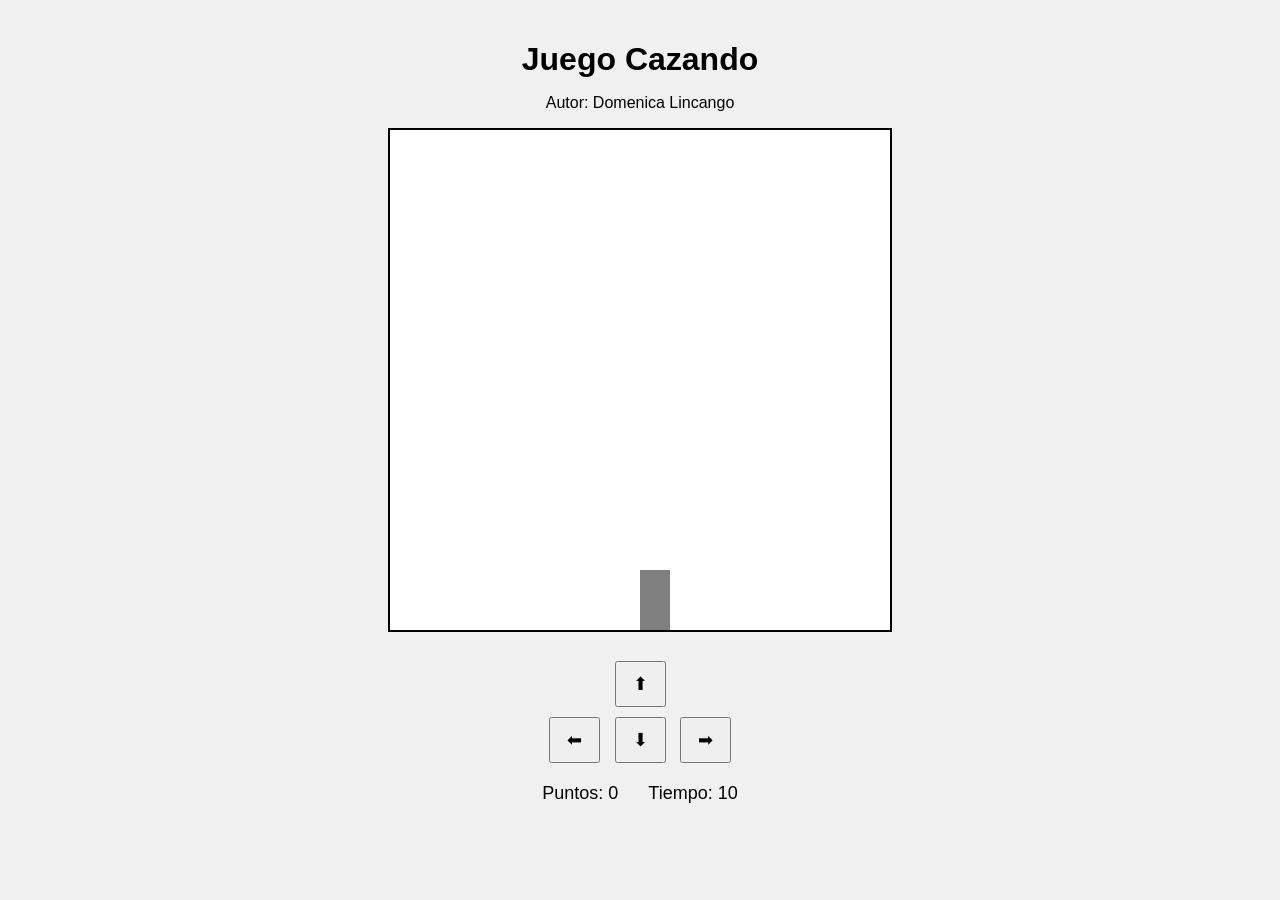
==== cazando.html @ a2739a80 "Agregar gato" ====
<!DOCTYPE html>
<html>
<head>
  <title>Juego Cazando</title>
  <link href="cazando.css" rel="stylesheet"/>
</head>
<body onload="graficarGato();">

  <h1>Juego Cazando</h1>
  <p>Autor: Domenica Lincango</p>
  <canvas id="areaJuego" width="500" height="500"></canvas>
  <div class="controles">
    <button>⬆</button>
    <br>
    <button>⬅</button>
    <button>⬇</button>
    <button>➡</button>
  </div>


  <div class="panel">
    <span>Puntos: <span id="puntos">0</span></span>
    <span>Tiempo: <span id="tiempo">10</span></span>
  </div>

  <p id="mensaje"></p>
  <script src="cazando.js"></script>
</body>
</html>
---- cazando.css ----
body {
  text-align: center;
  font-family: Arial, sans-serif;
  background: #f0f0f0;
  margin: 0;
  padding: 20px;
}

h1 {
  margin-bottom: 5px;
}

.panel {
  margin: 15px 0;
  font-size: 18px;
  display: flex;
  justify-content: center;
  gap: 30px;
}

canvas {
  background: white;
  border: 2px solid black;
}

.controles {
  margin-top: 20px;
}

button {
  margin: 5px;
  padding: 10px 16px;
  font-size: 18px;
  cursor: pointer;
}

#mensaje {
  font-size: 20px;
  font-weight: bold;
  color: darkred;
  margin-top: 15px;
}
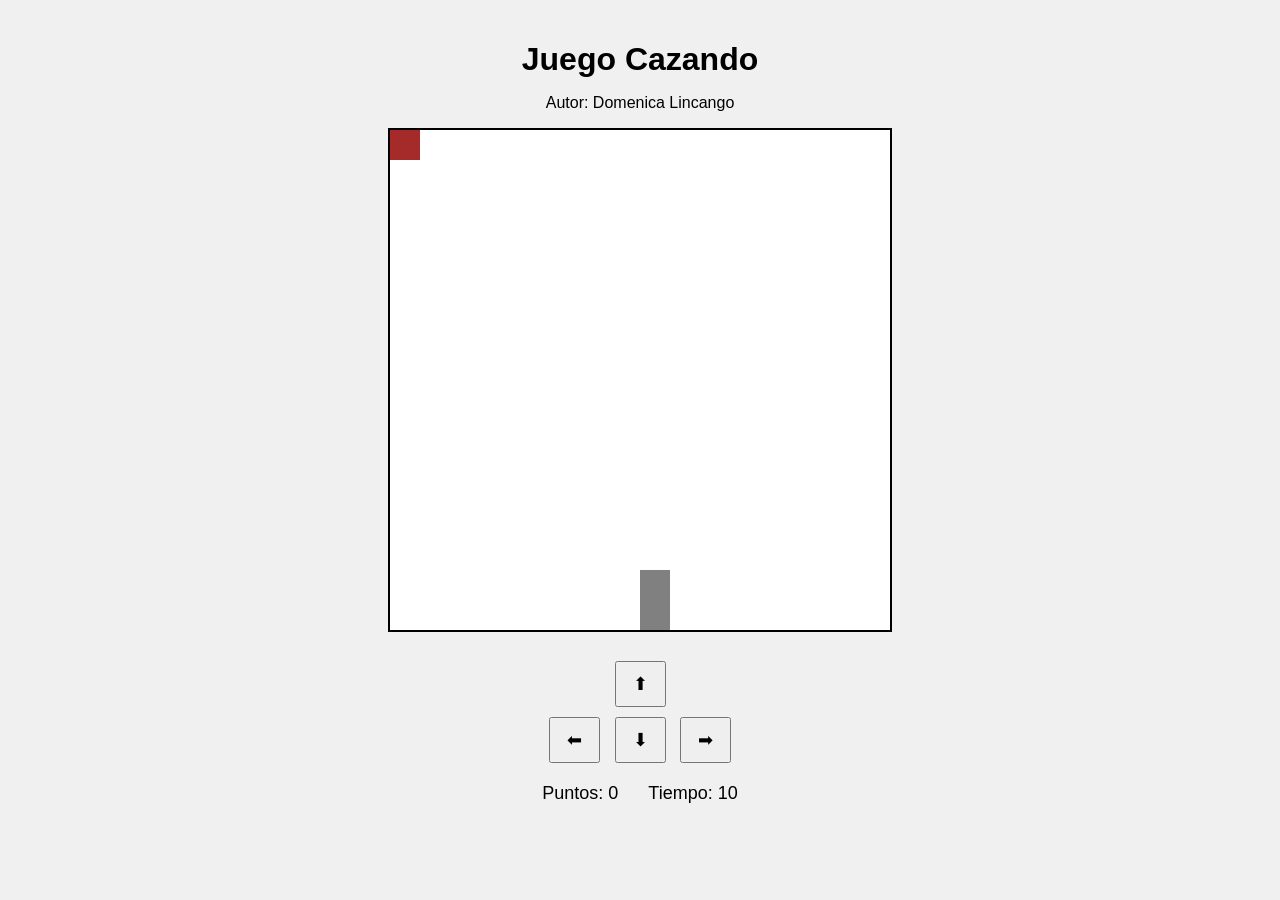
==== commit 3166bb66: "Gato comida" ====
--- a/cazando.html
+++ b/cazando.html
@@ -4,7 +4,7 @@
   <title>Juego Cazando</title>
   <link href="cazando.css" rel="stylesheet"/>
 </head>
-<body onload="graficarGato();">
+<body onload="iniciar();">
 
   <h1>Juego Cazando</h1>
   <p>Autor: Domenica Lincango</p>
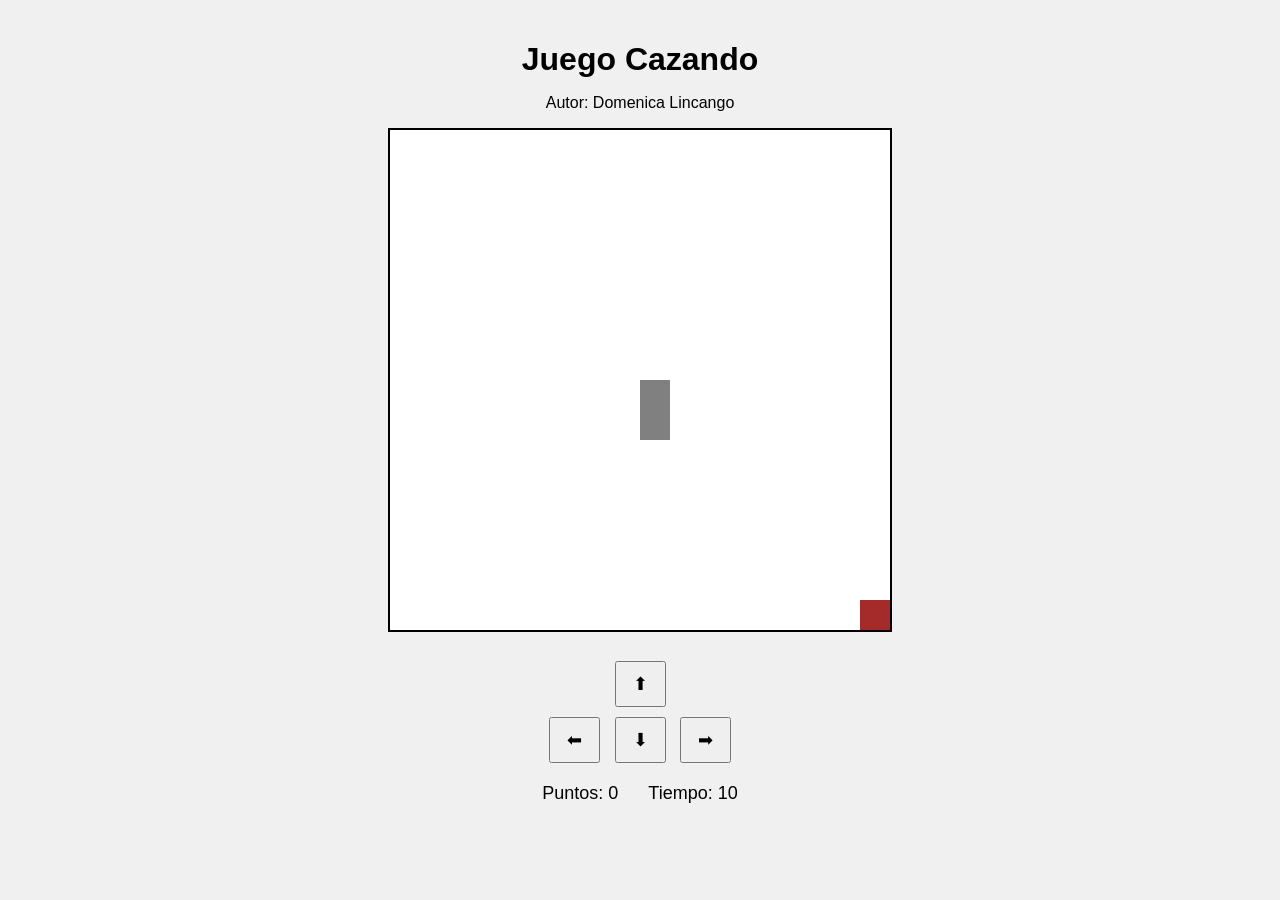
==== commit b95473ce: "Correciones" ====
--- a/cazando.html
+++ b/cazando.html
@@ -4,7 +4,7 @@
   <title>Juego Cazando</title>
   <link href="cazando.css" rel="stylesheet"/>
 </head>
-<body onload="iniciar();">
+<body onload="iniciarJuego();">
 
   <h1>Juego Cazando</h1>
   <p>Autor: Domenica Lincango</p>
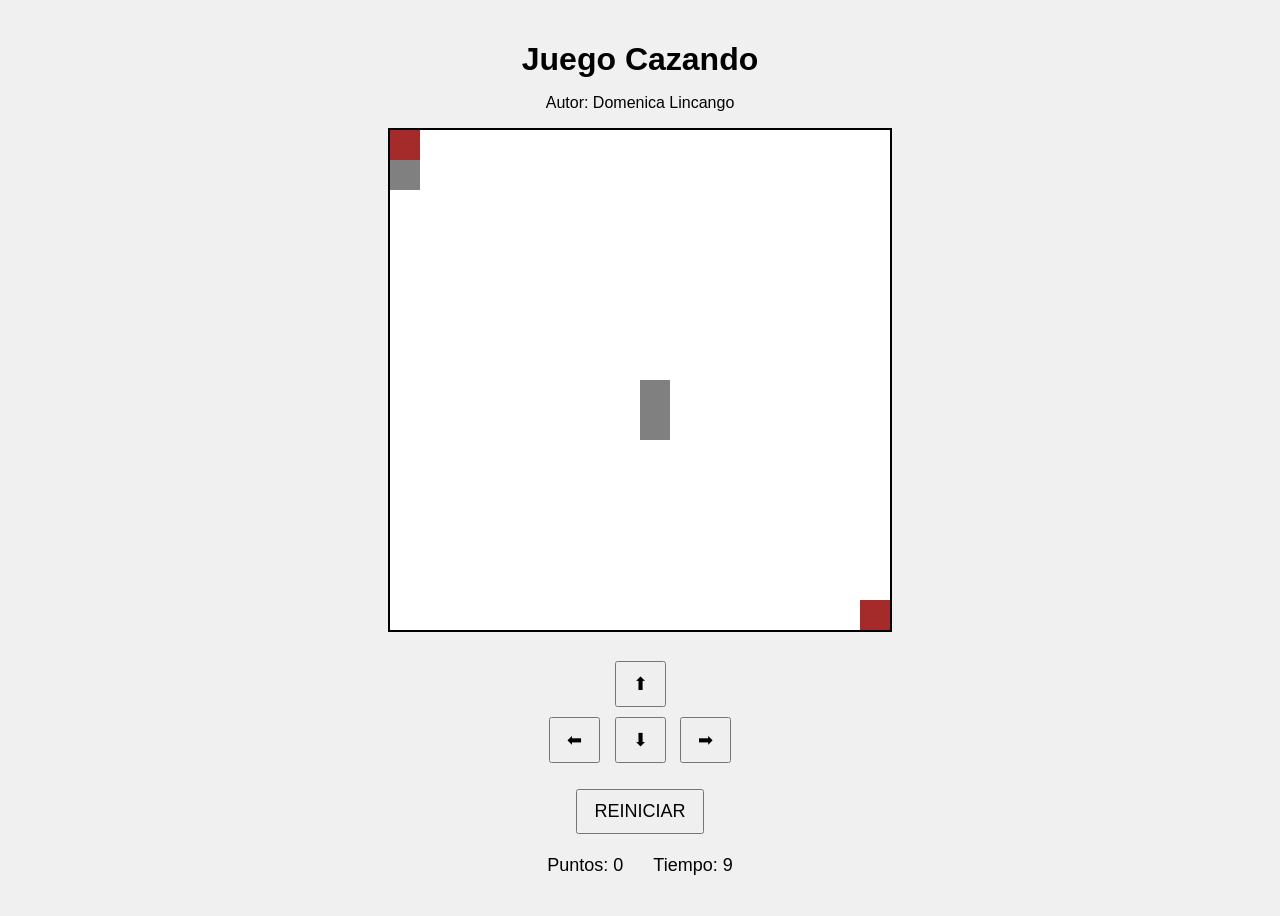
==== commit 9baad4ed: "Final" ====
--- a/cazando.html
+++ b/cazando.html
@@ -3,6 +3,7 @@
 <head>
   <title>Juego Cazando</title>
   <link href="cazando.css" rel="stylesheet"/>
+  <script src="utils.js"></script>
 </head>
 <body onload="iniciarJuego();">
 
@@ -10,11 +11,12 @@
   <p>Autor: Domenica Lincango</p>
   <canvas id="areaJuego" width="500" height="500"></canvas>
   <div class="controles">
-    <button>⬆</button>
+    <button onclick="moverArriba()">⬆</button>
     <br>
-    <button>⬅</button>
-    <button>⬇</button>
-    <button>➡</button>
+    <button onclick="moverIzquierda()">⬅</button>
+    <button onclick="moverAbajo()">⬇</button>
+    <button onclick="moverDerecha()">➡</button>
+    <p><button onclick="reiniciar()">REINICIAR</button></p>
   </div>
 
 
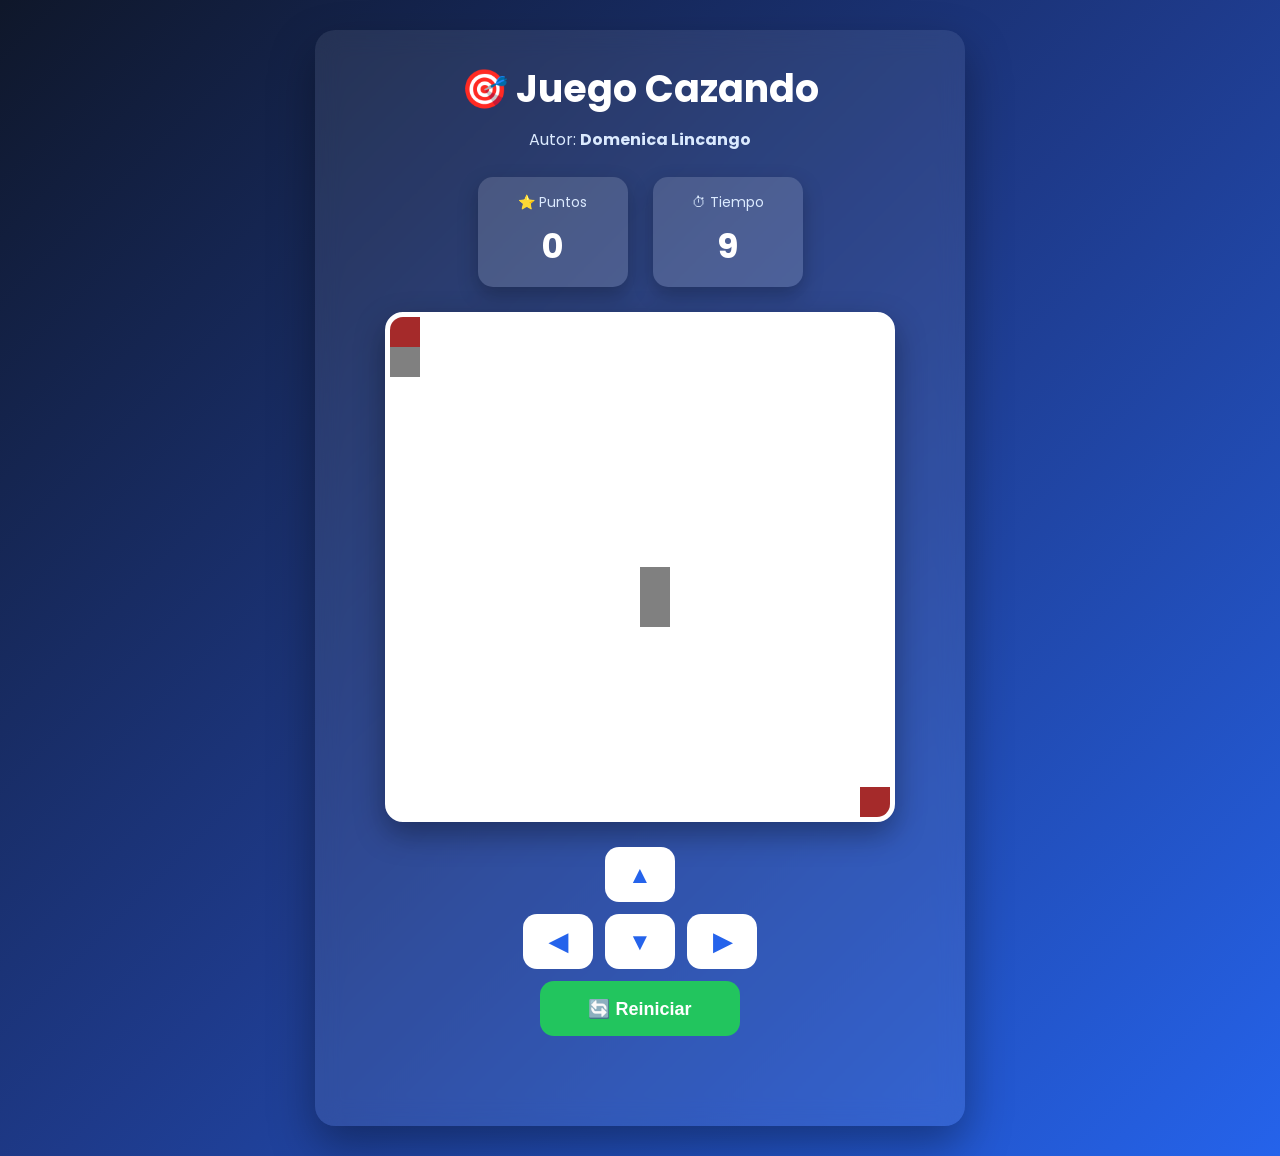
==== commit 42119da1: "Mejora visual" ====
--- a/cazando.html
+++ b/cazando.html
@@ -1,31 +1,66 @@
 <!DOCTYPE html>
-<html>
+<html lang="es">
 <head>
-  <title>Juego Cazando</title>
-  <link href="cazando.css" rel="stylesheet"/>
-  <script src="utils.js"></script>
+    <meta charset="UTF-8">
+    <title>Juego Cazando</title>
+
+    <link rel="stylesheet" href="cazando.css">
+
+    <link rel="preconnect" href="https://fonts.googleapis.com">
+    <link rel="preconnect" href="https://fonts.gstatic.com" crossorigin>
+    <link href="https://fonts.googleapis.com/css2?family=Poppins:wght@300;400;600;700&display=swap" rel="stylesheet">
+
+    <script src="utils.js"></script>
 </head>
+
 <body onload="iniciarJuego();">
 
-  <h1>Juego Cazando</h1>
-  <p>Autor: Domenica Lincango</p>
-  <canvas id="areaJuego" width="500" height="500"></canvas>
-  <div class="controles">
-    <button onclick="moverArriba()">⬆</button>
-    <br>
-    <button onclick="moverIzquierda()">⬅</button>
-    <button onclick="moverAbajo()">⬇</button>
-    <button onclick="moverDerecha()">➡</button>
-    <p><button onclick="reiniciar()">REINICIAR</button></p>
-  </div>
+<div class="contenedor">
 
+    <header class="cabecera">
+        <h1>🎯 Juego Cazando</h1>
+        <p>Autor: <strong>Domenica Lincango</strong></p>
+    </header>
 
-  <div class="panel">
-    <span>Puntos: <span id="puntos">0</span></span>
-    <span>Tiempo: <span id="tiempo">10</span></span>
-  </div>
+    <div class="panel">
 
-  <p id="mensaje"></p>
-  <script src="cazando.js"></script>
+        <div class="tarjeta">
+            <span class="titulo">⭐ Puntos</span>
+            <span id="puntos">0</span>
+        </div>
+
+        <div class="tarjeta">
+            <span class="titulo">⏱ Tiempo</span>
+            <span id="tiempo">10</span>
+        </div>
+
+    </div>
+
+    <div class="zonaJuego">
+        <canvas id="areaJuego" width="500" height="500"></canvas>
+    </div>
+
+    <div class="controles">
+
+        <button onclick="moverArriba()">▲</button>
+
+        <div class="fila">
+            <button onclick="moverIzquierda()">◀</button>
+            <button onclick="moverAbajo()">▼</button>
+            <button onclick="moverDerecha()">▶</button>
+        </div>
+
+        <button class="reiniciar" onclick="reiniciar()">
+            🔄 Reiniciar
+        </button>
+
+    </div>
+
+    <p id="mensaje"></p>
+
+</div>
+
+<script src="cazando.js"></script>
+
 </body>
 </html>
--- a/cazando.css
+++ b/cazando.css
@@ -1,42 +1,232 @@
-body {
-  text-align: center;
-  font-family: Arial, sans-serif;
-  background: #f0f0f0;
-  margin: 0;
-  padding: 20px;
-}
-
-h1 {
-  margin-bottom: 5px;
-}
-
-.panel {
-  margin: 15px 0;
-  font-size: 18px;
-  display: flex;
-  justify-content: center;
-  gap: 30px;
-}
-
-canvas {
-  background: white;
-  border: 2px solid black;
-}
-
-.controles {
-  margin-top: 20px;
-}
-
-button {
-  margin: 5px;
-  padding: 10px 16px;
-  font-size: 18px;
-  cursor: pointer;
-}
-
-#mensaje {
-  font-size: 20px;
-  font-weight: bold;
-  color: darkred;
-  margin-top: 15px;
+*{
+    margin:0;
+    padding:0;
+    box-sizing:border-box;
+}
+
+body{
+
+    font-family:'Poppins',sans-serif;
+
+    background:linear-gradient(135deg,#0f172a,#1e3a8a,#2563eb);
+
+    min-height:100vh;
+
+    display:flex;
+    justify-content:center;
+    align-items:center;
+
+    color:white;
+
+    padding:30px;
+}
+
+.contenedor{
+
+    width:650px;
+
+    background:rgba(255,255,255,.08);
+
+    backdrop-filter:blur(12px);
+
+    border-radius:20px;
+
+    padding:30px;
+
+    box-shadow:0 20px 45px rgba(0,0,0,.35);
+
+    text-align:center;
+}
+
+.cabecera h1{
+
+    font-size:38px;
+
+    margin-bottom:10px;
+
+    font-weight:700;
+}
+
+.cabecera p{
+
+    color:#dbeafe;
+
+    margin-bottom:25px;
+}
+
+.panel{
+
+    display:flex;
+
+    justify-content:center;
+
+    gap:25px;
+
+    margin-bottom:25px;
+}
+
+.tarjeta{
+
+    width:150px;
+
+    background:rgba(255,255,255,.15);
+
+    border-radius:15px;
+
+    padding:15px;
+
+    box-shadow:0 8px 20px rgba(0,0,0,.25);
+
+    transition:.3s;
+}
+
+.tarjeta:hover{
+
+    transform:translateY(-5px);
+}
+
+.titulo{
+
+    display:block;
+
+    font-size:14px;
+
+    margin-bottom:8px;
+
+    color:#dbeafe;
+}
+
+#puntos,
+#tiempo{
+
+    font-size:34px;
+
+    font-weight:bold;
+
+    color:#fff;
+}
+
+.zonaJuego{
+
+    display:flex;
+
+    justify-content:center;
+
+    margin-bottom:25px;
+}
+
+canvas{
+
+    background:#ffffff;
+
+    border-radius:18px;
+
+    border:5px solid white;
+
+    box-shadow:0 12px 30px rgba(0,0,0,.35);
+}
+
+.controles{
+
+    display:flex;
+
+    flex-direction:column;
+
+    align-items:center;
+
+    gap:12px;
+}
+
+.fila{
+
+    display:flex;
+
+    gap:12px;
+}
+
+button{
+
+    width:70px;
+
+    height:55px;
+
+    border:none;
+
+    border-radius:14px;
+
+    font-size:24px;
+
+    cursor:pointer;
+
+    background:white;
+
+    color:#2563eb;
+
+    font-weight:bold;
+
+    transition:.25s;
+}
+
+button:hover{
+
+    transform:scale(1.08);
+
+    background:#2563eb;
+
+    color:white;
+}
+
+button:active{
+
+    transform:scale(.96);
+}
+
+.reiniciar{
+
+    width:200px;
+
+    font-size:18px;
+
+    background:#22c55e;
+
+    color:white;
+}
+
+.reiniciar:hover{
+
+    background:#16a34a;
+}
+
+#mensaje{
+
+    margin-top:25px;
+
+    font-size:22px;
+
+    font-weight:700;
+
+    color:#facc15;
+
+    min-height:35px;
+}
+
+@media(max-width:700px){
+
+    .contenedor{
+
+        width:95%;
+    }
+
+    canvas{
+
+        width:100%;
+        height:auto;
+    }
+
+    .panel{
+
+        flex-direction:column;
+
+        align-items:center;
+    }
 }
